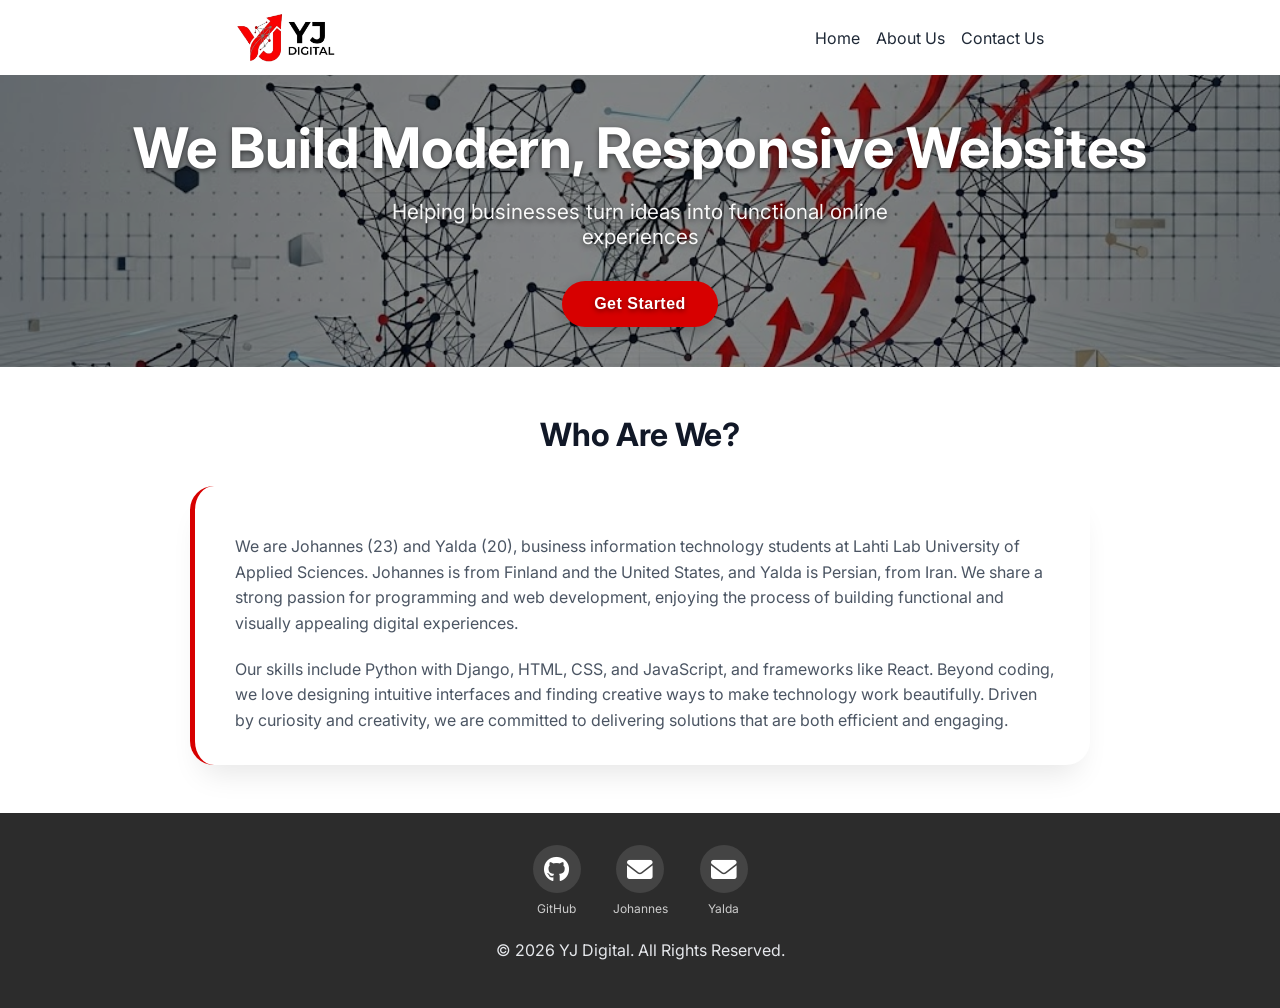
==== pages/about-us.html @ 93373d16 "created about-us.html" ====
<!DOCTYPE html>
<html lang="en">

<head>
    <meta charset="UTF-8">
    <meta name="viewport" content="width=device-width, initial-scale=1.0">
    <link rel="stylesheet" href="../styles.css">
    <link rel="stylesheet" href="https://cdnjs.cloudflare.com/ajax/libs/font-awesome/6.0.0-beta3/css/all.min.css">
    <title>YJ Digital</title>
</head>

<body>
    <header>
        <nav class="navbar">
            <div class="navbar-title-and-logo">
                <img src="../images/LOGO.png" alt="" class="logo">
            </div>
            <ul>
                <li><a href="../index.html">Home</a></li>
                <li><a href="about-us.html">About Us</a></li>
                <li><a href="contact-us.html">Contact Us</a></li>
            </ul>
        </nav>
    </header>

    <main>
        <section class="hero">
            <img src="../images/HERO.jpg" alt="YJ Digital logo">
            <h2>We Build Modern, Responsive Websites</h2>
            <p class="hero-subtext">Helping businesses turn ideas into functional online experiences</p>
<button class="hero-cta" onclick="window.location.href='../index.html'">Get Started</button>
        </section>


       <section class="about-us">
    <h2>Who Are We?</h2>
    <div class="about-us-card">
        <p>We are Johannes (23) and Yalda (20), business information technology students at Lahti Lab University of Applied Sciences. Johannes is from Finland and the United States, and Yalda is Persian, from Iran. We share a strong passion for programming and web development, enjoying the process of building functional and visually appealing digital experiences.</p>
        <p>Our skills include Python with Django, HTML, CSS, and JavaScript, and frameworks like React. Beyond coding, we love designing intuitive interfaces and finding creative ways to make technology work beautifully. Driven by curiosity and creativity, we are committed to delivering solutions that are both efficient and engaging.</p>
    </div>
</section>
    </main>

    <footer>
        <div class="footer-content">
            <div class="footer-social">
                <!-- GitHub (Johannes) -->
                <a href="https://github.com/johannesvihavainen" target="_blank" rel="noopener noreferrer"
                    class="social-link" aria-label="Johannes' GitHub">
                    <i class="fab fa-github"></i>
                    <span class="social-label">GitHub</span>
                </a>
                <!-- Email Johannes -->
                <a href="mailto:johannesvihavainen@outlook.com" class="social-link" aria-label="Email Johannes">
                    <i class="fas fa-envelope"></i>
                    <span class="social-label">Johannes</span>
                </a>
                <!-- Email Yalda -->
                <a href="mailto:yaldaaghasi.y.i@gmail.com" class="social-link" aria-label="Email Yalda">
                    <i class="fas fa-envelope"></i>
                    <span class="social-label">Yalda</span>
                </a>
            </div>
            <p>© 2026 YJ Digital. All Rights Reserved.</p>
        </div>
    </footer>

</body>

</html>
---- styles.css ----
@import url('https://fonts.googleapis.com/css2?family=Inter:ital,opsz,wght@0,14..32,100..900;1,14..32,100..900&display=swap');

*::before,
*::after {
    box-sizing: inherit;
}

html {
    box-sizing: border-box;
}

body {
    margin: 0;
    padding: 0;
    min-height: 100vh;
    font-family: "Inter", sans-serif;
}

nav {
    padding: 0.8rem;
    display: flex;
    align-items: center;
    justify-content: space-around;
    gap: 2rem;
}

nav ul {
    display: flex;
    gap: 1rem;
    list-style: none;
    margin: 0;
    padding: 0;
}

nav ul a {
    text-decoration: none;
    color: #1f2937;
}

.navbar-title-and-logo {
    display: flex;
    align-items: center;
}

.logo {
    width: 100px;
    padding: 0;
}

/* Hero Section: Centers text on top of the image */
.hero {
    position: relative;
    /* Establish positioning context for absolute children */
    display: flex;
    flex-direction: column;
    justify-content: center;
    /* Vertical centering */
    align-items: center;
    /* Horizontal centering */
    text-align: center;
    min-height: 20vh;
    /* Full viewport height, adjust as needed */
    padding: 2rem;
    overflow: hidden;
    /* Ensures image doesn't overflow rounded corners (if any) */
}

/* Background Image: Covers entire hero section */
.hero img {
    position: absolute;
    top: 0;
    left: 0;
    width: 100%;
    height: 100%;
    object-fit: cover;
    /* Image covers container without distortion */
    z-index: 0;
    /* Place behind text */
}

/* Optional: Dark overlay to improve text readability */
.hero::before {
    content: '';
    position: absolute;
    top: 0;
    left: 0;
    width: 100%;
    height: 100%;
    background: rgba(0, 0, 0, 0.45);
    /* Semi-transparent dark overlay */
    z-index: 1;
}

/* Text & Button Styles (appear above the image and overlay) */
.hero h2,
.hero .hero-subtext,
.hero .hero-cta {
    position: relative;
    z-index: 2;
    /* Ensure they sit on top of image + overlay */
    color: white;
    text-shadow: 0 2px 5px rgba(0, 0, 0, 0.5);
    margin: 0.5rem 0;
}

.hero h2 {
    font-size: clamp(1.8rem, 5vw, 3.5rem);
    font-weight: 700;
    max-width: 90%;
    line-height: 1.2;
}

.hero .hero-subtext {
    font-size: clamp(1rem, 4vw, 1.3rem);
    opacity: 0.95;
    max-width: 600px;
    margin-bottom: 1.5rem;
}

.hero .hero-cta {
    background: #d70000;
    border: none;
    color: white;
    font-size: 1rem;
    font-weight: 600;
    padding: 0.9rem 2rem;
    border-radius: 40px;
    cursor: pointer;
    transition: all 0.25s ease;
    box-shadow: 0 4px 12px rgba(0, 0, 0, 0.2);
    letter-spacing: 0.5px;
    margin-top: 0.5rem;
}

.hero .hero-cta:hover {
    background: #f30000;
    transform: scale(1.02);
    box-shadow: 0 8px 20px rgba(0, 0, 0, 0.25);
}

/* Professional service cards */
.services {
    padding: 3rem 1rem;
    background: #f9fafb;
    /* subtle background to separate section */
}

.services h2 {
    text-align: center;
}

.service-card-container {
    display: grid;
    grid-template-columns: repeat(auto-fill, minmax(280px, 1fr));
    gap: 2rem;
    max-width: 1200px;
    margin: 0 auto;
    width: 100%;
}

.service-card {
    background: white;
    border-radius: 1rem;
    /* larger, modern radius */
    box-shadow: 0 10px 20px -5px rgba(0, 0, 0, 0.05), 0 0 0 1px rgba(0, 0, 0, 0.02);
    transition: transform 0.2s ease, box-shadow 0.2s ease;
    overflow: hidden;
    display: flex;
    flex-direction: column;
    padding: 1rem;
    font-size: 1.2rem;
    line-height: 1.6;
}

/* Optional: add a subtle top accent border */
.service-card {
    border-left: 4px solid #d70000;
    /* use your brand color */
}

/* Hover effect – professional lift */
.service-card:hover {
    transform: translateY(-6px);
    box-shadow: 0 20px 30px -12px rgba(0, 0, 0, 0.15), 0 0 0 1px rgba(0, 0, 0, 0.03);
}

/* Inner content styling – adjust based on your actual HTML */
.service-card h3 {
    font-size: 1.4rem;
    font-weight: 600;
    margin: 0 0 0.5rem 0;
    color: #111827;
}

.service-card p {
    font-size: 0.95rem;
    line-height: 1.5;
    color: #4b5563;
    margin: 0 0 1.25rem 0;
    flex-grow: 1;
}

/* Optional icon/image style (if you add an icon inside the card) */
.service-card .card-icon {
    width: 48px;
    height: 48px;
    margin-bottom: 1rem;
    color: #d70000;
    /* or use an actual SVG/image */
}

/* CTA link/button inside card */
.service-card .card-link {
    text-decoration: none;
    font-weight: 500;
    color: #d70000;
    display: inline-flex;
    align-items: center;
    gap: 0.3rem;
    transition: gap 0.2s;
}

.service-card .card-link:hover {
    gap: 0.6rem;
    color: #b00000;
}

/* Remove any old list-based text constraint if not needed */
.li-text {
    max-width: none;
    /* override old 300px limit */
}

/* ===== CONTACT US SECTION ===== */
.contact-us {
    padding: 4rem 1.5rem;
    background: #f9fafb;
    /* same subtle background as services */
    text-align: center;
    margin-top: -4.5rem
}

.contact-us h2 {
    font-size: 2rem;
    font-weight: 700;
    color: #111827;
    margin-bottom: 2rem;
    letter-spacing: -0.01em;
}

/* Form container – card style */
.contact-us form {
    max-width: 600px;
    margin: 0 auto;
    background: white;
    padding: 2rem 2rem 2.5rem;
    border-radius: 1.5rem;
    box-shadow: 0 20px 30px -12px rgba(0, 0, 0, 0.1);
    border: 1px solid rgba(0, 0, 0, 0.03);
    transition: transform 0.2s ease, box-shadow 0.2s ease;
}

.contact-us form:hover {
    transform: translateY(-4px);
    box-shadow: 0 25px 35px -14px rgba(0, 0, 0, 0.15);
}

/* Input fields */
.contact-us input,
.contact-us textarea {
    width: 100%;
    padding: 0.9rem 1.2rem;
    margin-bottom: 1.2rem;
    border: 1px solid #e5e7eb;
    border-radius: 1rem;
    font-family: "Inter", sans-serif;
    font-size: 1rem;
    transition: all 0.2s ease;
    background-color: #fff;
    box-sizing: border-box;
}

.contact-us input:focus,
.contact-us textarea:focus {
    outline: none;
    border-color: #d70000;
    box-shadow: 0 0 0 3px rgba(215, 0, 0, 0.1);
}

.contact-us textarea {
    min-height: 120px;
    resize: vertical;
}

/* Submit button – matches hero CTA style */
.contact-us button {
    background: #d70000;
    border: none;
    color: white;
    font-size: 1rem;
    font-weight: 600;
    padding: 0.9rem 2rem;
    border-radius: 40px;
    cursor: pointer;
    transition: all 0.25s ease;
    box-shadow: 0 4px 12px rgba(0, 0, 0, 0.1);
    letter-spacing: 0.5px;
    width: 100%;
    font-family: "Inter", sans-serif;
}

.contact-us button:hover {
    background: #b00000;
    transform: scale(1.01);
    box-shadow: 0 8px 20px rgba(0, 0, 0, 0.15);
}

/* Responsive adjustments */
@media (max-width: 640px) {
    .contact-us {
        padding: 3rem 1rem;
    }

    .contact-us form {
        padding: 1.5rem;
    }

    .contact-us h2 {
        font-size: 1.8rem;
    }
}

/* Social links container (already present) */
.footer-social {
    display: flex;
    justify-content: center;
    gap: 2rem;
    margin-bottom: 1.5rem;
    flex-wrap: wrap;
}

/* Each link is a column with icon + label */
.social-link {
    display: flex;
    flex-direction: column;
    align-items: center;
    text-decoration: none;
    gap: 0.5rem;
}

/* Icon circle styling (applies to both GitHub and envelope) */
.social-link i,
.social-link .email-icon {
    display: inline-flex;
    align-items: center;
    justify-content: center;
    width: 48px;
    height: 48px;
    font-size: 1.6rem;
    background-color: #444;
    color: white;
    border-radius: 50%;
    transition: all 0.2s ease;
}

/* Hover effect for the icon */
.social-link:hover i,
.social-link:hover .email-icon {
    background-color: #d70000;
    transform: translateY(-3px);
}

/* Text label under each icon */
.social-label {
    font-size: 0.75rem;
    color: #ccc;
    transition: color 0.2s ease;
    font-weight: 400;
}

.social-link:hover .social-label {
    color: #d70000;
}

/* Remove old specific .email-icon and .footer-social a overrides if they conflict */
/* You can keep or delete the previous .email-icon and .footer-social a rules */

/* Keep your existing footer background */
footer {
    background-color: #2C2C2C;
    padding: 2rem 1rem;
    text-align: center;
    color: #e5e7eb;
}

.contact-us-2 {
    margin-top: 0rem;
    margin-bottom: 2rem;
}
/* About Us Section – Single Card */
.about-us {
    max-width: 900px;
    margin: 3rem auto;
    padding: 0 1.5rem;
}

.about-us h2 {
    text-align: center;
    font-size: 2rem;
    font-weight: 700;
    color: #111827;
    margin-bottom: 2rem;
    letter-spacing: -0.01em;
}

/* Single card wrapper for both paragraphs */
.about-us-card {
    background: white;
    border-radius: 1.5rem;
    box-shadow: 0 20px 30px -12px rgba(0, 0, 0, 0.1);
    border-left: 5px solid #d70000;
    padding: 2rem 2rem 2rem 2.5rem;
    transition: transform 0.2s ease, box-shadow 0.2s ease;
}

.about-us-card:hover {
    transform: translateY(-5px);
    box-shadow: 0 25px 35px -14px rgba(0, 0, 0, 0.15);
}

.about-us-card p {
    font-size: 1rem;
    line-height: 1.6;
    color: #4b5563;
    margin-bottom: 1.25rem;
}

.about-us-card p:last-child {
    margin-bottom: 0;
}

/* Responsive adjustments */
@media (max-width: 640px) {
    .about-us-card {
        padding: 1.5rem;
    }
    .about-us h2 {
        font-size: 1.6rem;
    }
}
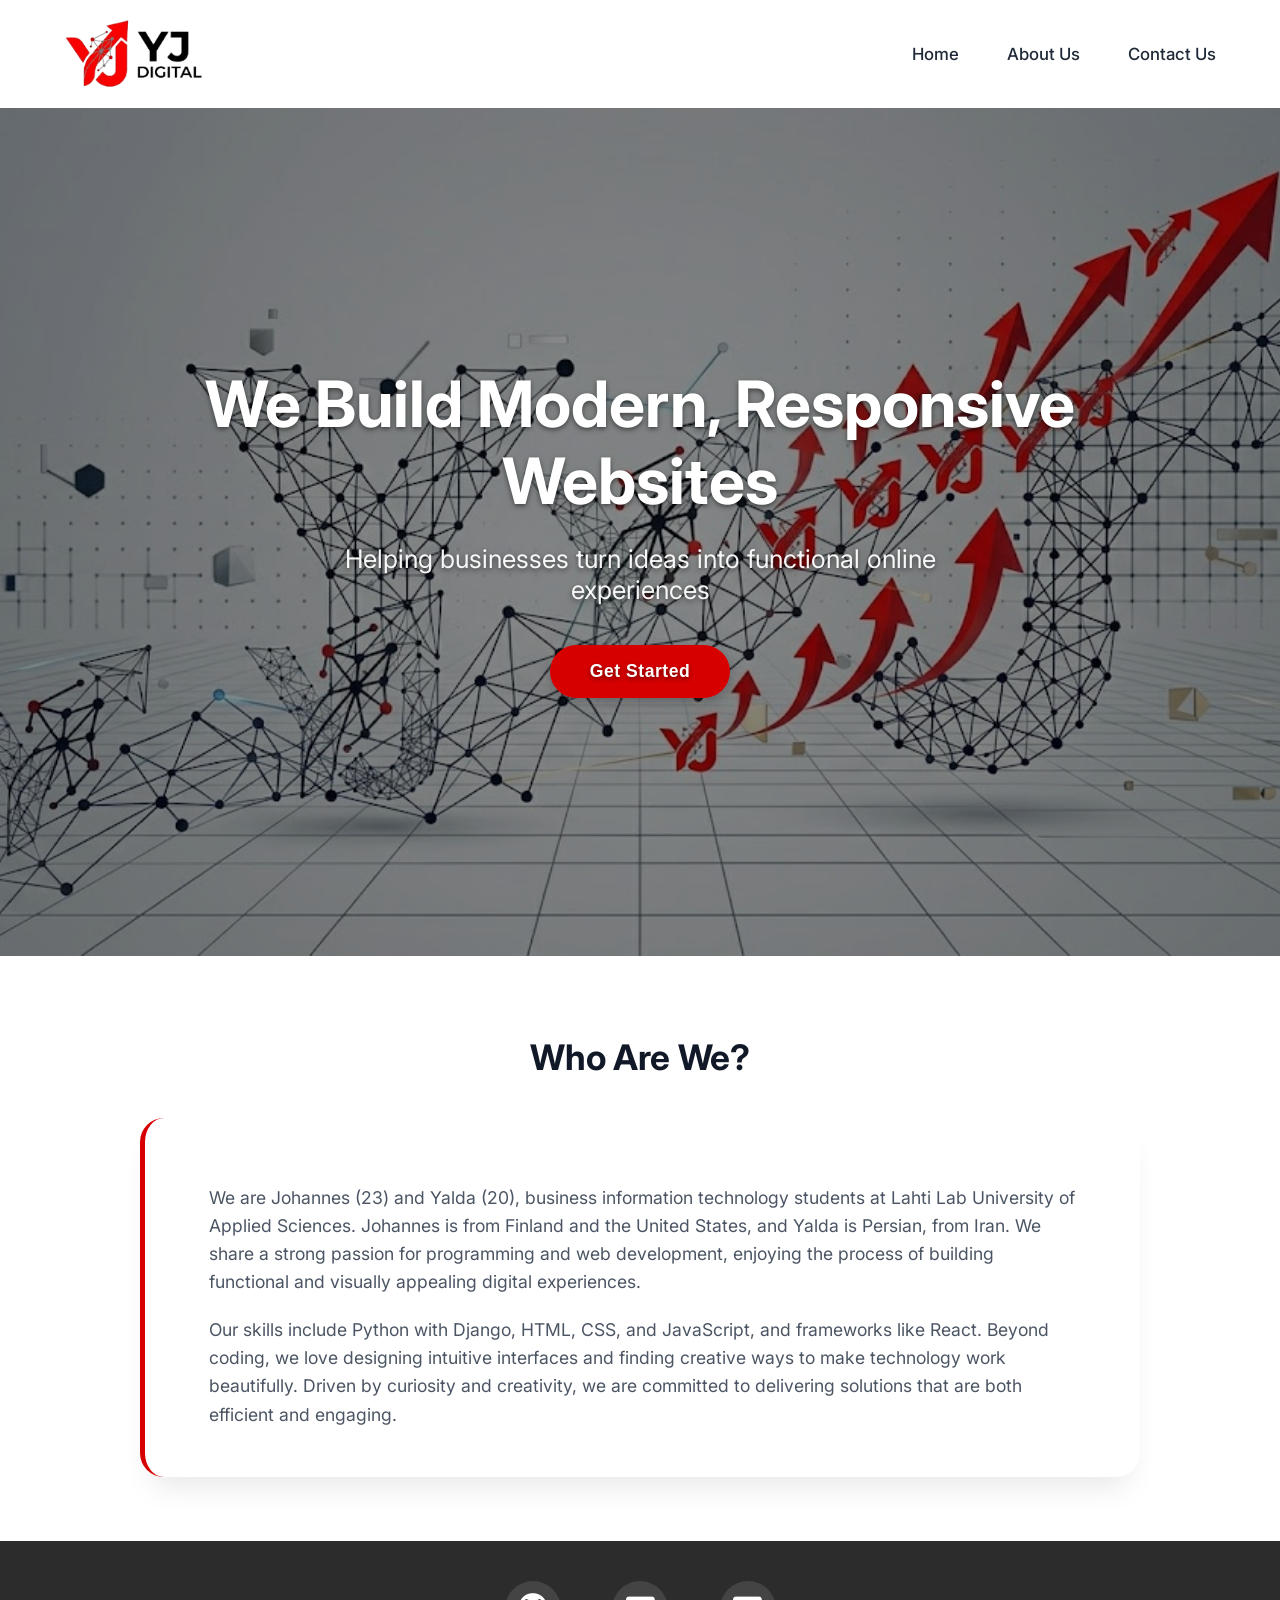
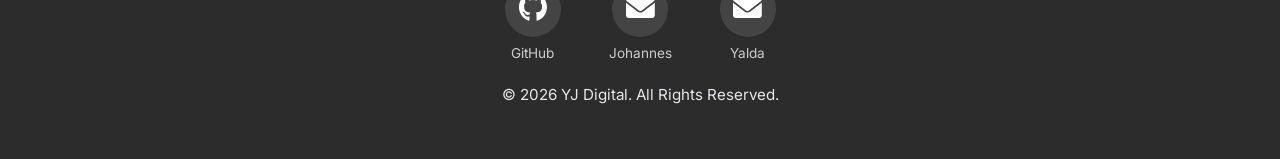
==== commit a07012fc: "added margin underneath card in about-us.html" ====
--- a/pages/about-us.html
+++ b/pages/about-us.html
@@ -28,17 +28,23 @@
             <img src="../images/HERO.jpg" alt="YJ Digital logo">
             <h2>We Build Modern, Responsive Websites</h2>
             <p class="hero-subtext">Helping businesses turn ideas into functional online experiences</p>
-<button class="hero-cta" onclick="window.location.href='../index.html'">Get Started</button>
+            <button class="hero-cta" onclick="window.location.href='../index.html'">Get Started</button>
         </section>
 
 
-       <section class="about-us">
-    <h2>Who Are We?</h2>
-    <div class="about-us-card">
-        <p>We are Johannes (23) and Yalda (20), business information technology students at Lahti Lab University of Applied Sciences. Johannes is from Finland and the United States, and Yalda is Persian, from Iran. We share a strong passion for programming and web development, enjoying the process of building functional and visually appealing digital experiences.</p>
-        <p>Our skills include Python with Django, HTML, CSS, and JavaScript, and frameworks like React. Beyond coding, we love designing intuitive interfaces and finding creative ways to make technology work beautifully. Driven by curiosity and creativity, we are committed to delivering solutions that are both efficient and engaging.</p>
-    </div>
-</section>
+        <section class="about-us about-us-2">
+            <h2>Who Are We?</h2>
+            <div class="about-us-card">
+                <p>We are Johannes (23) and Yalda (20), business information technology students at Lahti Lab University
+                    of Applied Sciences. Johannes is from Finland and the United States, and Yalda is Persian, from
+                    Iran. We share a strong passion for programming and web development, enjoying the process of
+                    building functional and visually appealing digital experiences.</p>
+                <p>Our skills include Python with Django, HTML, CSS, and JavaScript, and frameworks like React. Beyond
+                    coding, we love designing intuitive interfaces and finding creative ways to make technology work
+                    beautifully. Driven by curiosity and creativity, we are committed to delivering solutions that are
+                    both efficient and engaging.</p>
+            </div>
+        </section>
     </main>
 
     <footer>
--- a/styles.css
+++ b/styles.css
@@ -14,8 +14,13 @@
     padding: 0;
     min-height: 100vh;
     font-family: "Inter", sans-serif;
-}
-
+     display: flex;
+    flex-direction: column;
+}
+
+main {
+    flex: 1;
+}
 nav {
     padding: 0.8rem;
     display: flex;
@@ -224,7 +229,51 @@
     gap: 0.6rem;
     color: #b00000;
 }
-
+.service-card ul {
+    list-style: none;
+    margin: 0;
+    padding: 0;
+}
+
+.service-card li {
+    position: relative;
+    padding-left: 2rem;
+    margin-bottom: 0.75rem;
+    line-height: 1.5;
+    color: #374151;
+    font-weight: 400;
+}
+
+/* First list item becomes the card title */
+.service-card li:first-child {
+    font-size: 1.3rem;
+    font-weight: 700;
+    color: #111827;
+    padding-left: 0;
+    margin-bottom: 1.2rem;
+    border-bottom: 2px solid #f1f5f9;
+    padding-bottom: 0.75rem;
+}
+
+.service-card li:first-child::before {
+    display: none; /* no bullet on title */
+}
+
+/* Custom bullet using Font Awesome check-circle (already available) */
+.service-card li:not(:first-child)::before {
+    content: "\f058"; /* fa-check-circle */
+    font-family: "Font Awesome 6 Free";
+    font-weight: 900;
+    position: absolute;
+    left: 0;
+    color: #d70000;
+    font-size: 1rem;
+}
+
+/* Special case for .li-text if needed */
+.service-card li.li-text {
+    max-width: none;
+}
 /* Remove any old list-based text constraint if not needed */
 .li-text {
     max-width: none;
@@ -403,6 +452,9 @@
     margin: 3rem auto;
     padding: 0 1.5rem;
 }
+.about-us-2 {
+    margin-bottom: 4rem !important;
+}
 
 .about-us h2 {
     text-align: center;
@@ -447,4 +499,325 @@
     .about-us h2 {
         font-size: 1.6rem;
     }
+}
+
+/* ===== DESKTOP & TABLET ENHANCEMENTS ===== */
+@media (min-width: 768px) {
+  /* ---------- Navigation ---------- */
+  nav {
+    padding: 1rem 2.5rem;
+    max-width: 1280px;
+    margin: 0 auto;
+    justify-content: space-between;
+  }
+
+  .logo {
+    width: 120px; /* slightly larger on desktop */
+  }
+
+  nav ul {
+    gap: 2.5rem;
+  }
+
+  nav ul a {
+    font-weight: 500;
+    font-size: 1.05rem;
+    transition: color 0.2s ease;
+  }
+
+  nav ul a:hover {
+    color: #d70000;
+  }
+
+  /* ---------- Hero Section ---------- */
+  .hero {
+    min-height: 70vh;
+    padding: 4rem 2rem;
+  }
+
+  .hero h2 {
+    max-width: 800px;
+    margin-bottom: 1rem;
+  }
+
+  .hero .hero-subtext {
+    max-width: 700px;
+    font-size: 1.4rem;
+    margin-bottom: 2rem;
+  }
+
+  .hero .hero-cta {
+    font-size: 1.1rem;
+    padding: 1rem 2.5rem;
+  }
+
+  /* ---------- Services Grid (Desktop Enhanced) ---------- */
+.services {
+  padding: 5rem 2rem;
+}
+
+.services h2 {
+  font-size: 2.5rem;
+  margin-bottom: 3.5rem;
+  font-weight: 700;
+  letter-spacing: -0.02em;
+}
+
+.service-card-container {
+  gap: 2.5rem;
+  max-width: 1200px;
+}
+
+.service-card {
+  padding: 2.2rem 2rem;
+  font-size: 1.1rem;
+  text-align: left;
+  border-radius: 1.5rem;
+  box-shadow: 0 20px 30px -10px rgba(0, 0, 0, 0.08), 0 0 0 1px rgba(0, 0, 0, 0.02);
+  transition: all 0.25s ease;
+  /* Remove the left border if you prefer the top gradient we'll add later */
+  border-left: none;
+}
+
+/* Top gradient accent (replaces left border) */
+.service-card::after {
+  content: "";
+  position: absolute;
+  top: 0;
+  left: 0;
+  right: 0;
+  height: 6px;
+  background: linear-gradient(90deg, #d70000 0%, #ff6b6b 100%);
+  border-radius: 1.5rem 1.5rem 0 0;
+}
+
+.service-card:hover::after {
+  height: 8px;
+  background: #d70000;
+}
+
+/* List styling */
+.service-card ul {
+  list-style: none;
+  margin: 0;
+  padding: 0;
+}
+
+.service-card li {
+  position: relative;
+  padding-left: 2.2rem;
+  margin-bottom: 0.9rem;
+  line-height: 1.5;
+  color: #2d3748;
+  font-weight: 400;
+  font-size: 1.05rem;
+}
+
+/* First item becomes card title */
+.service-card li:first-child {
+  font-size: 1.5rem;
+  font-weight: 700;
+  color: #0a0a0a;
+  padding-left: 0;
+  margin-bottom: 1.5rem;
+  padding-bottom: 0.9rem;
+  border-bottom: 2px solid #f1f5f9;
+}
+
+.service-card li:first-child::before {
+  display: none;
+}
+
+/* Checkmark icon for all other list items */
+.service-card li:not(:first-child)::before {
+  content: "\f058"; /* fa-check-circle */
+  font-family: "Font Awesome 6 Free";
+  font-weight: 900;
+  position: absolute;
+  left: 0;
+  top: 0.1rem;
+  color: #d70000;
+  font-size: 1.2rem;
+}
+
+/* Ensure the special li-text class doesn't break anything */
+.service-card li.li-text {
+  max-width: none;
+}
+  /* ---------- About Us ---------- */
+  .about-us {
+    margin: 5rem auto;
+    padding: 0 2rem;
+  }
+
+  .about-us h2 {
+    font-size: 2.2rem;
+    margin-bottom: 2.5rem;
+  }
+
+  .about-us-card {
+    padding: 2.5rem 3rem;
+  }
+
+  .about-us-card p {
+    font-size: 1.1rem;
+  }
+
+  /* ---------- Footer ---------- */
+  footer {
+    padding: 2.5rem 1rem;
+  }
+
+  .footer-social {
+    gap: 3rem;
+  }
+
+  .social-link i,
+  .social-link .email-icon {
+    width: 56px;
+    height: 56px;
+    font-size: 1.8rem;
+  }
+
+  .social-label {
+    font-size: 0.85rem;
+  }
+
+  footer p {
+    font-size: 0.95rem;
+  }
+}
+
+/* ---------- LARGER DESKTOP FINE‑TUNING (≥1024px) ---------- */
+@media (min-width: 1024px) {
+  nav {
+    padding: 1.2rem 4rem;
+  }
+
+  .logo {
+    width: 140px;
+  }
+
+  nav ul {
+    gap: 3rem;
+  }
+
+  .hero {
+    min-height: 80vh;
+  }
+
+  .hero h2 {
+    font-size: 4rem;
+    max-width: 900px;
+  }
+
+  .hero .hero-subtext {
+    font-size: 1.6rem;
+  }
+
+  /* ---------- Services Grid (Larger Desktop) ---------- */
+.service-card-container {
+  max-width: 1600px;
+  display: flex;
+  gap: 3rem;
+}
+
+.service-card {
+  padding: 2.8rem 2.5rem;
+  border-radius: 2rem;
+  box-shadow: 0 25px 40px -14px rgba(0, 0, 0, 0.12), 0 0 0 1px rgba(0, 0, 0, 0.02);
+}
+
+.service-card li {
+  font-size: 1.1rem;
+  margin-bottom: 1rem;
+}
+
+.service-card li:first-child {
+  font-size: 1.7rem;
+  margin-bottom: 1.8rem;
+  padding-bottom: 1rem;
+}
+
+.service-card li:not(:first-child)::before {
+  font-size: 1.3rem;
+}
+
+/* Extra hover effect */
+.service-card:hover {
+  transform: translateY(-10px);
+  box-shadow: 0 30px 50px -18px rgba(0, 0, 0, 0.18), 0 0 0 1px rgba(0, 0, 0, 0.03);
+}
+
+  .about-us {
+    max-width: 1000px;
+  }
+
+  .about-us-card {
+    padding: 3rem 4rem;
+  }
+
+
+  .about-us-card:hover {
+    transform: translateY(-6px);
+  }
+  
+}
+
+/* ===== FIX FOR 4‑CARD LAYOUT BETWEEN 984px AND 1300px ===== */
+@media (min-width: 984px) and (max-width: 1300px) {
+  /* Override the flex display from the 1024px query */
+  .service-card-container {
+    display: grid;
+    grid-template-columns: repeat(4, 1fr);
+    gap: 2rem;
+    max-width: 100%;
+    padding: 0 2rem;
+  }
+
+  .service-card {
+    padding: 2rem 1.5rem;
+    font-size: 1rem;
+  }
+
+  .service-card li:first-child {
+    font-size: 1.4rem;
+  }
+
+  .service-card li:not(:first-child) {
+    font-size: 0.95rem;
+  }
+}
+
+/* ===== FIX MOBILE WHITE SPACE UNDER FOOTER ===== */
+@media (max-width: 768px) {
+  /* Remove negative margin from contact-us to prevent layout shift */
+  .contact-us {
+    margin-top: 0;
+  }
+
+  /* Ensure body fills viewport properly on iOS */
+  body {
+    min-height: -webkit-fill-available;
+  }
+
+  html {
+    height: -webkit-fill-available;
+  }
+
+  /* Alternative: use 100% instead of vh for better iOS handling */
+  body {
+    min-height: 100vh;
+    min-height: -webkit-fill-available;
+  }
+
+  /* Remove any accidental bottom margin from last element */
+  main > :last-child {
+    margin-bottom: 0;
+  }
+
+  footer {
+    margin-top: 0;
+    padding-bottom: 1.5rem;
+  }
 }
